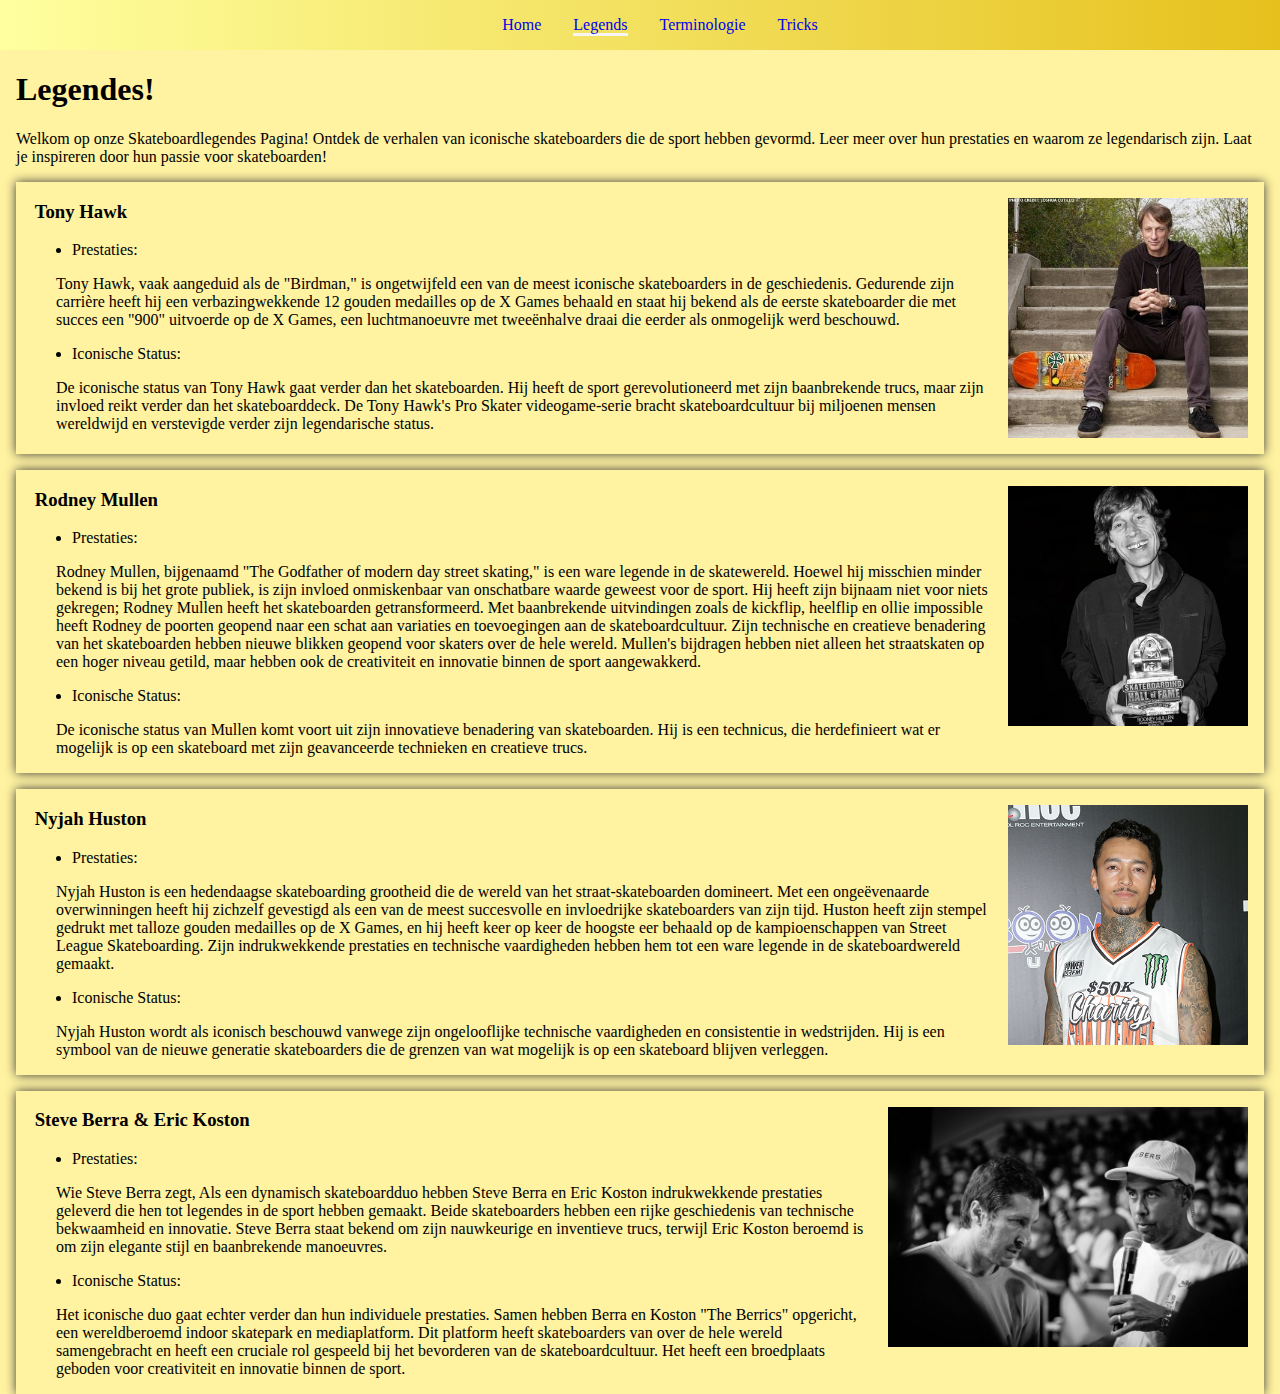
==== legends.html @ abcb936e "Commit" ====
<!DOCTYPE html>
<html lang="en">

<head>
    <link rel="stylesheet" type="text/css" href="styles.css" />
    <title>Homepagina skateboard blog</title>
</head>

<body>
    <nav class="topnavigation">
        <ul class="navigation_list">
            <li><a href="index.html">Home</a></li>
            <li><a class="active" href="legends.html">Legends</a></li>
            <li><a href="terminologie.html">Terminologie</a></li>
            <li><a href="tricks.html">Tricks</a></li>
        </ul>
    </nav>
    <section class="main_content">
        <h1>
            Legendes!
        </h1>
        <div class="container_welcome">
            <article class="welcome_text">
                Welkom op onze Skateboardlegendes Pagina! Ontdek de verhalen van iconische skateboarders die de sport
                hebben gevormd. Leer meer over hun prestaties en waarom ze legendarisch zijn. Laat je inspireren door
                hun passie voor skateboarden!
            </article>
        </div>
        <div class="container_legends">
            <article>
                <h3 class="article_head">Tony Hawk</h3>
                <ul>
                    <li>
                        Prestaties:
                    </li>
                    <p> Tony Hawk, vaak aangeduid als de "Birdman," is ongetwijfeld een van de meest iconische
                        skateboarders in de geschiedenis. Gedurende zijn carrière heeft hij een verbazingwekkende 12
                        gouden medailles op de X Games behaald en staat hij bekend als de eerste skateboarder die met
                        succes een "900" uitvoerde op de X Games, een luchtmanoeuvre met tweeënhalve draai die eerder
                        als onmogelijk werd beschouwd.
                    </p>
                    <li>
                        Iconische Status:
                    </li>
                    <p>
                        De iconische status van Tony Hawk gaat verder dan het skateboarden. Hij heeft de sport
                        gerevolutioneerd met zijn baanbrekende trucs, maar zijn invloed reikt verder dan het
                        skateboarddeck. De Tony Hawk's Pro Skater videogame-serie bracht skateboardcultuur bij miljoenen
                        mensen wereldwijd en verstevigde verder zijn legendarische status.
                    </p>
                </ul>
            </article>
            <img class="topic_image" src="images/Tony.jpg">
        </div>
        <div class="container_legends">
            <article>
                <h3 class="article_head">Rodney Mullen</h3>
                <ul>
                    <li>
                        Prestaties:
                    </li>
                    <p>
                        Rodney Mullen, bijgenaamd "The Godfather of modern day street skating," is een ware legende in
                        de skatewereld. Hoewel hij misschien minder bekend is bij het grote publiek, is zijn invloed
                        onmiskenbaar van onschatbare waarde geweest voor de sport. Hij heeft zijn bijnaam niet voor
                        niets gekregen; Rodney Mullen heeft het skateboarden getransformeerd.

                        Met baanbrekende uitvindingen zoals de kickflip, heelflip en ollie impossible heeft Rodney de
                        poorten geopend naar een schat aan variaties en toevoegingen aan de skateboardcultuur. Zijn
                        technische en creatieve benadering van het skateboarden hebben nieuwe blikken
                        geopend voor skaters over de hele wereld. Mullen's bijdragen hebben niet alleen het straatskaten
                        op een hoger niveau getild, maar hebben ook de creativiteit en innovatie binnen de sport
                        aangewakkerd. </p>
                    <li>
                        Iconische Status:
                    </li>
                    <p>
                        De iconische status van Mullen komt voort uit zijn innovatieve benadering van skateboarden. Hij
                        is een technicus, die herdefinieert wat er mogelijk is op een skateboard met zijn geavanceerde
                        technieken en creatieve trucs.
                    </p>
                </ul>
            </article>
            <img class="topic_image" src="images/TEAM_Mullen_400x.jpg">
        </div>
        <div class="container_legends">
            <article>
                <h3 class="article_head">Nyjah Huston</h3>
                <ul>
                    <li>
                        Prestaties:
                    </li>
                    <p> Nyjah Huston is een hedendaagse skateboarding grootheid die de wereld van het
                        straat-skateboarden domineert. Met een ongeëvenaarde overwinningen heeft hij zichzelf
                        gevestigd als een van de meest succesvolle en invloedrijke skateboarders van zijn tijd.

                        Huston heeft zijn stempel gedrukt met talloze gouden medailles op de X Games, en hij heeft keer
                        op keer de hoogste eer behaald op de kampioenschappen van Street League Skateboarding. Zijn
                        indrukwekkende prestaties en technische vaardigheden hebben hem tot een ware legende in de
                        skateboardwereld gemaakt.
                    </p>
                    <li>
                        Iconische Status:
                    </li>
                    <p>
                        Nyjah Huston wordt als iconisch beschouwd vanwege zijn ongelooflijke technische vaardigheden en
                        consistentie in wedstrijden. Hij is een symbool van de nieuwe generatie skateboarders die de
                        grenzen van wat mogelijk is op een skateboard blijven verleggen.
                    </p>
                </ul>
            </article>
            <img class="topic_image" src="images/Nyjah-Huston.png">
        </div>
        <div class="container_legends">
            <article>
                <h3 class="article_head">Steve Berra & Eric Koston</h3>
                <ul>
                    <li>
                        Prestaties:
                    </li>
                    <p> Wie Steve Berra zegt, Als een dynamisch skateboardduo hebben Steve Berra en Eric Koston
                        indrukwekkende prestaties geleverd die hen tot legendes in de sport hebben gemaakt. Beide
                        skateboarders hebben een rijke geschiedenis van technische bekwaamheid en innovatie. Steve Berra
                        staat bekend om zijn nauwkeurige en inventieve trucs, terwijl Eric Koston beroemd is om zijn
                        elegante stijl en baanbrekende manoeuvres.
                    </p>
                    <li>
                        Iconische Status:
                    </li>
                    <p>
                        Het iconische duo gaat echter verder dan hun individuele prestaties. Samen hebben Berra en
                        Koston "The Berrics" opgericht, een wereldberoemd indoor skatepark en mediaplatform. Dit
                        platform heeft skateboarders van over de hele wereld samengebracht en heeft een cruciale rol
                        gespeeld bij het bevorderen van de skateboardcultuur. Het heeft een broedplaats geboden voor
                        creativiteit en innovatie binnen de sport. </p>
                </ul>
            </article>
            <img class="topic_image" src="images/Berrics.jpg">
        </div>

        </div>
    </section>
</body>

</html>
---- styles.css ----
html {
    background-color: rgb(255, 242, 161);
    font-family: 'Times New Roman', Times, serif;
}

body {
    margin: 0;
}

.navigation_list {
    list-style-type: none;
    display: flex;
    justify-content: center;
    margin: 0;
}

a {
    text-decoration: none;
}

.active {
    border-bottom: 3px solid whitesmoke;
}

a:visited {
    color: black;
}

li {
    margin: 1em;
}

.topnavigation a:hover {
    transform: scale(2);
}

.topnavigation {
    background-color: rgb(185, 185, 185); /* voor browsers die gradient niet ondersteunen */
    background-image: linear-gradient(to right, rgb(255, 255, 160), rgb(230, 193, 29));
}

.container {
    display: grid;
    align-items: center;
    grid-template-columns: auto auto auto;
    column-gap: 5px;
    justify-items: center;
    margin-top: 2%;
}

.container_welcome {
    display: flex;
}

.container_legends {
    display: flex;
    margin-top: 1em;
    box-shadow: 0 0 10px rgb(57, 57, 57);
    justify-content: space-between;
}

.topic_image {
    padding: 1em;
    max-width: auto;
    max-height: 2em;
    object-fit: cover;
    min-height: 15em;
}

.welcome_text {
    max-width: 100%;
    float: left;
}

.main_content {
    margin-left: 1em;
    margin-right: 1em;
}

.topics {
    text-align: center;
    padding: 1em;
    min-height: 30em;
    margin: 0.5em;
    box-shadow: 0 0 10px rgb(57, 57, 57);
}

.article_head {
    padding-left: 1em;
}

.article_text {
    max-width: 80%;
    margin-left: 1em;
}

.tricks_topic_image {
    padding: 1em;
    max-width: 300px;
    max-height: 300px;
    object-fit: cover;
    min-height: 15em;
}
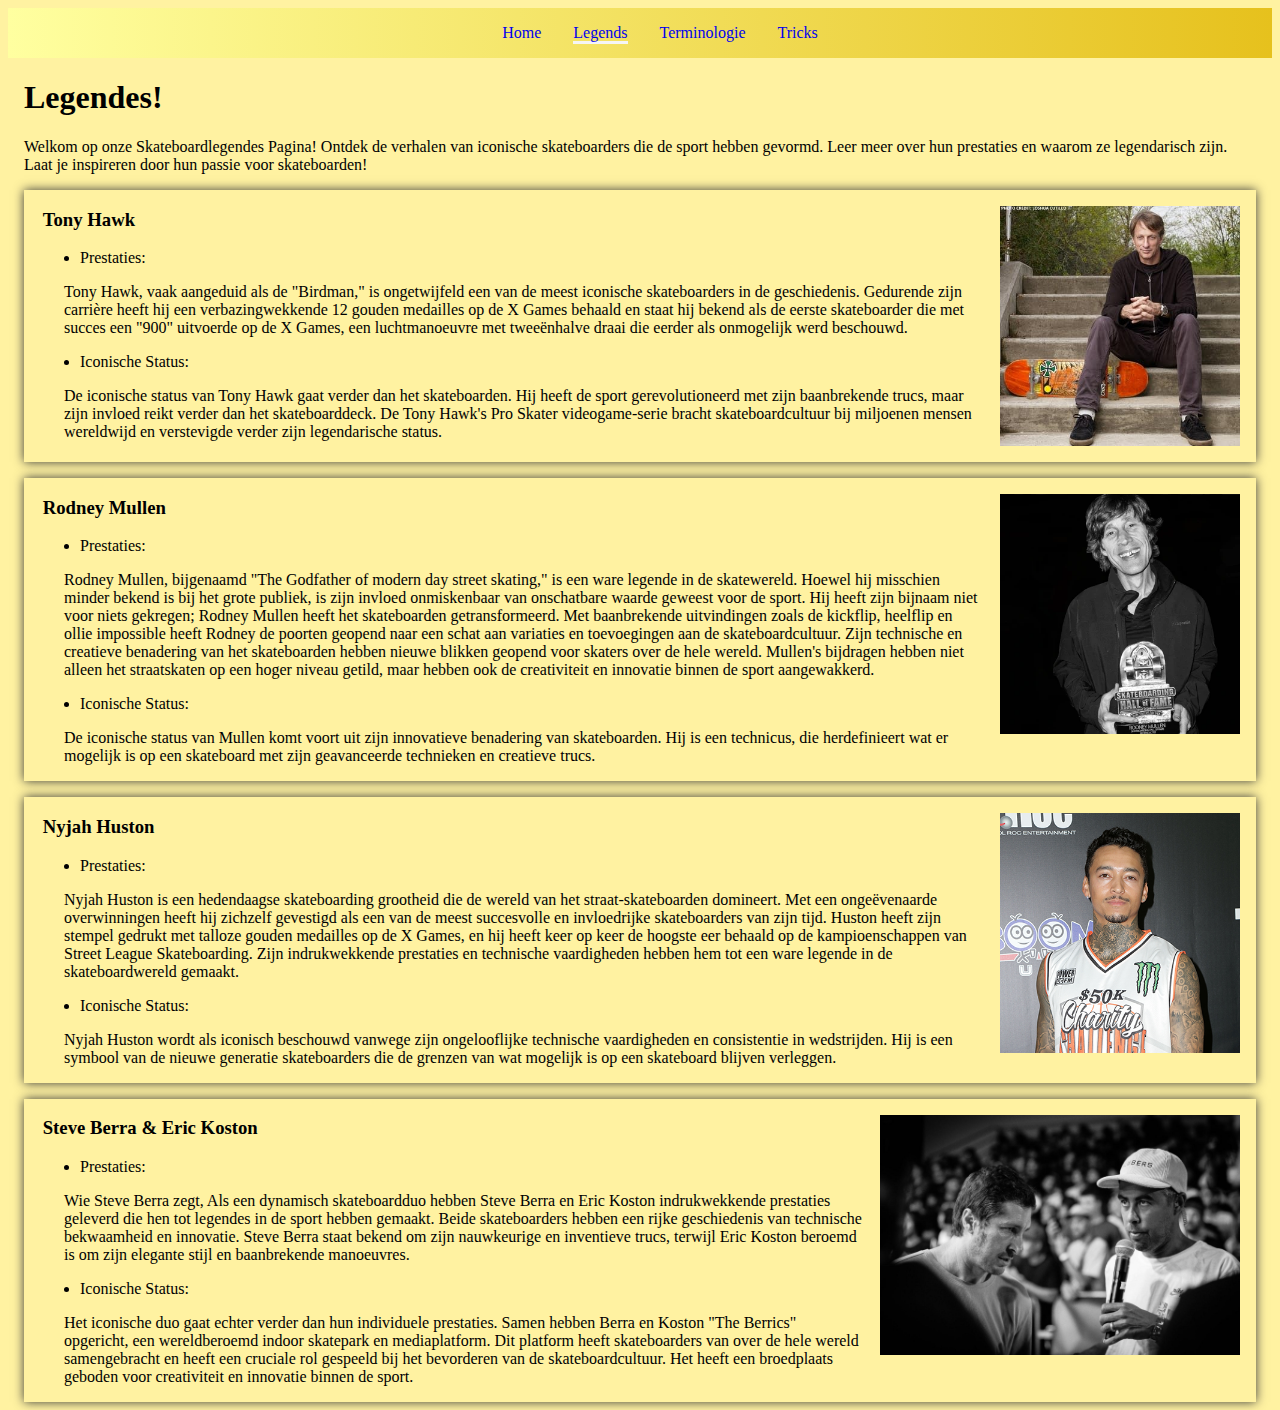
==== commit 6d5b4705: "more sematic and commenting" ====
--- a/legends.html
+++ b/legends.html
@@ -7,6 +7,7 @@
 </head>
 
 <body>
+    <!-- Navigatie balk met bijbehorende actieve pagina-->
     <nav class="topnavigation">
         <ul class="navigation_list">
             <li><a href="index.html">Home</a></li>
@@ -16,9 +17,11 @@
         </ul>
     </nav>
     <section class="main_content">
-        <h1>
-            Legendes!
-        </h1>
+        <header>
+            <h1>
+                Legendes!
+            </h1>
+        </header>
         <div class="container_welcome">
             <article class="welcome_text">
                 Welkom op onze Skateboardlegendes Pagina! Ontdek de verhalen van iconische skateboarders die de sport
@@ -28,7 +31,7 @@
         </div>
         <div class="container_legends">
             <article>
-                <h3 class="article_head">Tony Hawk</h3>
+                <h3 class="article_text">Tony Hawk</h3>
                 <ul>
                     <li>
                         Prestaties:
@@ -50,11 +53,11 @@
                     </p>
                 </ul>
             </article>
-            <img class="topic_image" src="images/Tony.jpg">
+            <img class="topic_image" alt="Tony_Hawk" src="images/Tony.jpg">
         </div>
         <div class="container_legends">
             <article>
-                <h3 class="article_head">Rodney Mullen</h3>
+                <h3 class="article_text">Rodney Mullen</h3>
                 <ul>
                     <li>
                         Prestaties:
@@ -81,11 +84,11 @@
                     </p>
                 </ul>
             </article>
-            <img class="topic_image" src="images/TEAM_Mullen_400x.jpg">
+            <img class="topic_image" alt="Rodney_Mullen" src="images/TEAM_Mullen_400x.jpg">
         </div>
         <div class="container_legends">
             <article>
-                <h3 class="article_head">Nyjah Huston</h3>
+                <h3 class="article_text">Nyjah Huston</h3>
                 <ul>
                     <li>
                         Prestaties:
@@ -109,11 +112,11 @@
                     </p>
                 </ul>
             </article>
-            <img class="topic_image" src="images/Nyjah-Huston.png">
+            <img class="topic_image" alt="Nyjah_Huston" src="images/Nyjah-Huston.png">
         </div>
         <div class="container_legends">
             <article>
-                <h3 class="article_head">Steve Berra & Eric Koston</h3>
+                <h3 class="article_text">Steve Berra & Eric Koston</h3>
                 <ul>
                     <li>
                         Prestaties:
@@ -135,7 +138,7 @@
                         creativiteit en innovatie binnen de sport. </p>
                 </ul>
             </article>
-            <img class="topic_image" src="images/Berrics.jpg">
+            <img class="topic_image" alt="Steve_Berra_and_eric_Koston" src="images/Berrics.jpg">
         </div>
 
         </div>
--- a/styles.css
+++ b/styles.css
@@ -1,10 +1,6 @@
 html {
     background-color: rgb(255, 242, 161);
     font-family: 'Times New Roman', Times, serif;
-}
-
-body {
-    margin: 0;
 }
 
 .navigation_list {
@@ -59,6 +55,14 @@
     justify-content: space-between;
 }
 
+.container_terms {
+    display: flex;
+    flex-direction: row-reverse;
+    margin-top: 1em;
+    box-shadow: 0 0 10px rgb(57, 57, 57);
+    justify-content: space-between;   
+}
+
 .topic_image {
     padding: 1em;
     max-width: auto;
@@ -85,10 +89,6 @@
     box-shadow: 0 0 10px rgb(57, 57, 57);
 }
 
-.article_head {
-    padding-left: 1em;
-}
-
 .article_text {
     max-width: 80%;
     margin-left: 1em;
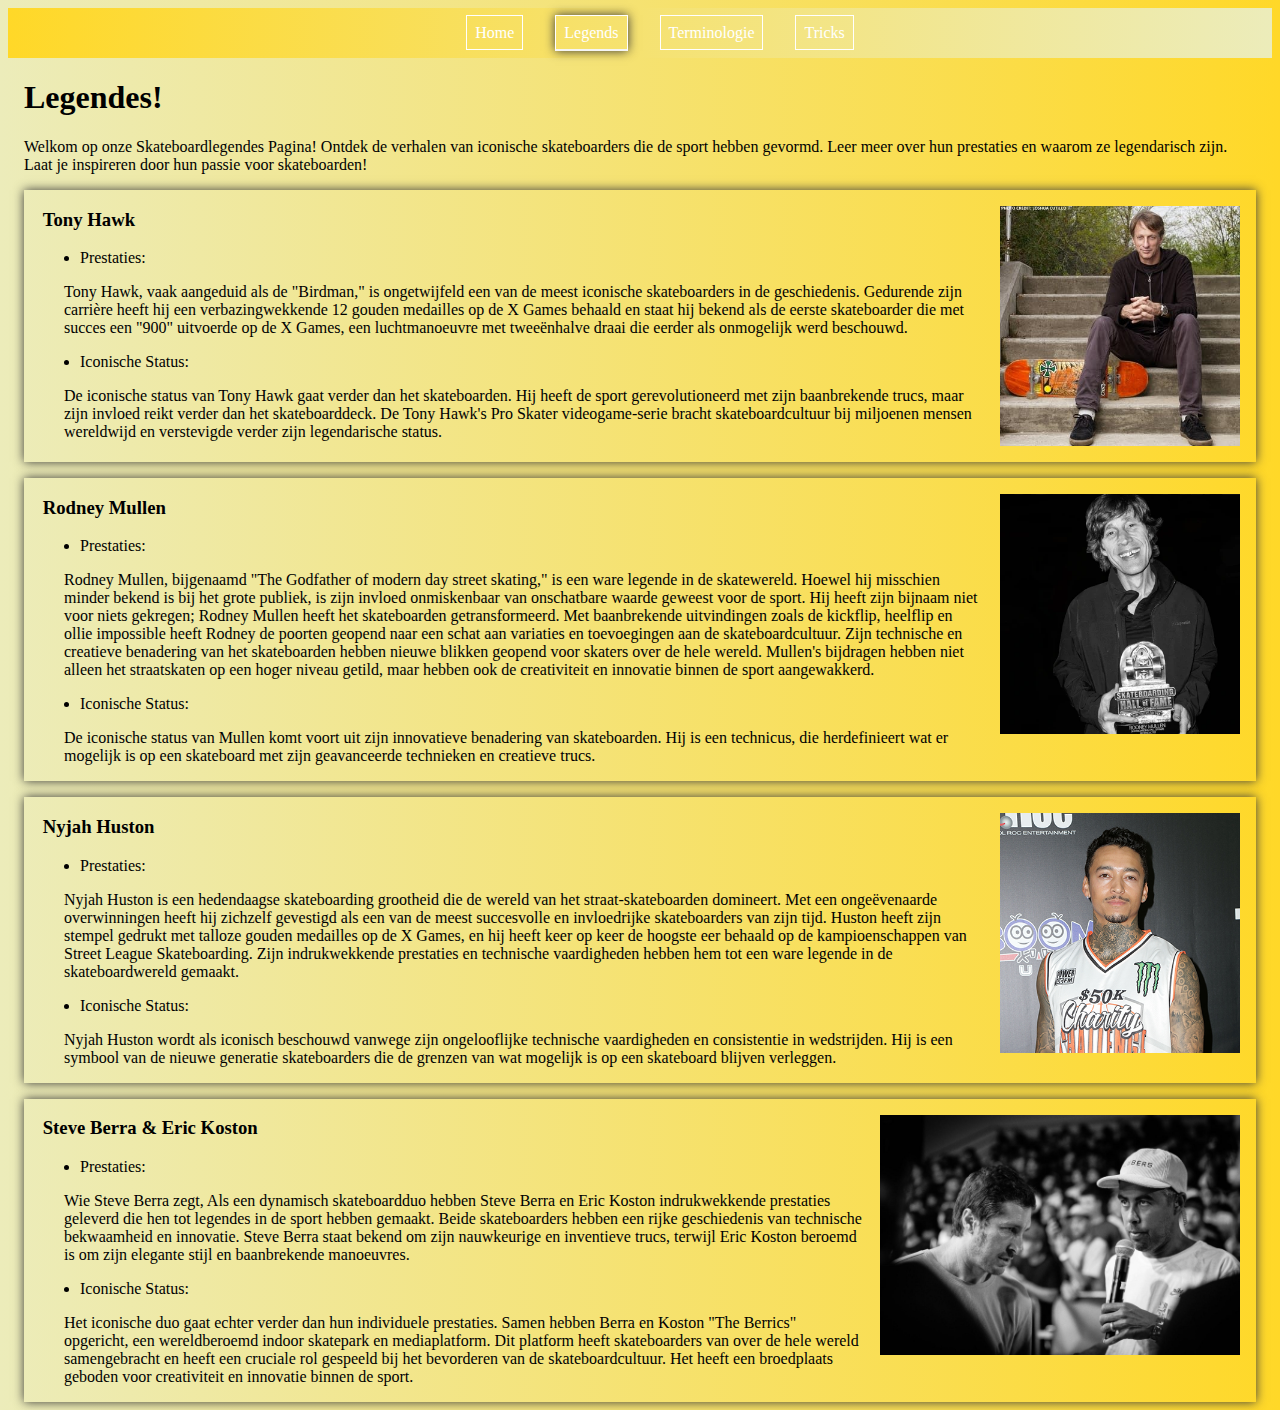
==== commit 45b519e4: "last commit" ====
--- a/legends.html
+++ b/legends.html
@@ -1,148 +1,158 @@
 <!DOCTYPE html>
 <html lang="en">
-
-<head>
+  <head>
     <link rel="stylesheet" type="text/css" href="styles.css" />
     <title>Homepagina skateboard blog</title>
-</head>
+  </head>
 
-<body>
+  <body>
     <!-- Navigatie balk met bijbehorende actieve pagina-->
     <nav class="topnavigation">
-        <ul class="navigation_list">
-            <li><a href="index.html">Home</a></li>
-            <li><a class="active" href="legends.html">Legends</a></li>
-            <li><a href="terminologie.html">Terminologie</a></li>
-            <li><a href="tricks.html">Tricks</a></li>
-        </ul>
+      <ul class="navigation_list">
+        <li><a href="index.html">Home</a></li>
+        <li><a class="active" href="legends.html">Legends</a></li>
+        <li><a href="terminologie.html">Terminologie</a></li>
+        <li><a href="tricks.html">Tricks</a></li>
+      </ul>
     </nav>
     <section class="main_content">
-        <header>
-            <h1>
-                Legendes!
-            </h1>
-        </header>
-        <div class="container_welcome">
-            <article class="welcome_text">
-                Welkom op onze Skateboardlegendes Pagina! Ontdek de verhalen van iconische skateboarders die de sport
-                hebben gevormd. Leer meer over hun prestaties en waarom ze legendarisch zijn. Laat je inspireren door
-                hun passie voor skateboarden!
-            </article>
-        </div>
-        <div class="container_legends">
-            <article>
-                <h3 class="article_text">Tony Hawk</h3>
-                <ul>
-                    <li>
-                        Prestaties:
-                    </li>
-                    <p> Tony Hawk, vaak aangeduid als de "Birdman," is ongetwijfeld een van de meest iconische
-                        skateboarders in de geschiedenis. Gedurende zijn carrière heeft hij een verbazingwekkende 12
-                        gouden medailles op de X Games behaald en staat hij bekend als de eerste skateboarder die met
-                        succes een "900" uitvoerde op de X Games, een luchtmanoeuvre met tweeënhalve draai die eerder
-                        als onmogelijk werd beschouwd.
-                    </p>
-                    <li>
-                        Iconische Status:
-                    </li>
-                    <p>
-                        De iconische status van Tony Hawk gaat verder dan het skateboarden. Hij heeft de sport
-                        gerevolutioneerd met zijn baanbrekende trucs, maar zijn invloed reikt verder dan het
-                        skateboarddeck. De Tony Hawk's Pro Skater videogame-serie bracht skateboardcultuur bij miljoenen
-                        mensen wereldwijd en verstevigde verder zijn legendarische status.
-                    </p>
-                </ul>
-            </article>
-            <img class="topic_image" alt="Tony_Hawk" src="images/Tony.jpg">
-        </div>
-        <div class="container_legends">
-            <article>
-                <h3 class="article_text">Rodney Mullen</h3>
-                <ul>
-                    <li>
-                        Prestaties:
-                    </li>
-                    <p>
-                        Rodney Mullen, bijgenaamd "The Godfather of modern day street skating," is een ware legende in
-                        de skatewereld. Hoewel hij misschien minder bekend is bij het grote publiek, is zijn invloed
-                        onmiskenbaar van onschatbare waarde geweest voor de sport. Hij heeft zijn bijnaam niet voor
-                        niets gekregen; Rodney Mullen heeft het skateboarden getransformeerd.
-
-                        Met baanbrekende uitvindingen zoals de kickflip, heelflip en ollie impossible heeft Rodney de
-                        poorten geopend naar een schat aan variaties en toevoegingen aan de skateboardcultuur. Zijn
-                        technische en creatieve benadering van het skateboarden hebben nieuwe blikken
-                        geopend voor skaters over de hele wereld. Mullen's bijdragen hebben niet alleen het straatskaten
-                        op een hoger niveau getild, maar hebben ook de creativiteit en innovatie binnen de sport
-                        aangewakkerd. </p>
-                    <li>
-                        Iconische Status:
-                    </li>
-                    <p>
-                        De iconische status van Mullen komt voort uit zijn innovatieve benadering van skateboarden. Hij
-                        is een technicus, die herdefinieert wat er mogelijk is op een skateboard met zijn geavanceerde
-                        technieken en creatieve trucs.
-                    </p>
-                </ul>
-            </article>
-            <img class="topic_image" alt="Rodney_Mullen" src="images/TEAM_Mullen_400x.jpg">
-        </div>
-        <div class="container_legends">
-            <article>
-                <h3 class="article_text">Nyjah Huston</h3>
-                <ul>
-                    <li>
-                        Prestaties:
-                    </li>
-                    <p> Nyjah Huston is een hedendaagse skateboarding grootheid die de wereld van het
-                        straat-skateboarden domineert. Met een ongeëvenaarde overwinningen heeft hij zichzelf
-                        gevestigd als een van de meest succesvolle en invloedrijke skateboarders van zijn tijd.
-
-                        Huston heeft zijn stempel gedrukt met talloze gouden medailles op de X Games, en hij heeft keer
-                        op keer de hoogste eer behaald op de kampioenschappen van Street League Skateboarding. Zijn
-                        indrukwekkende prestaties en technische vaardigheden hebben hem tot een ware legende in de
-                        skateboardwereld gemaakt.
-                    </p>
-                    <li>
-                        Iconische Status:
-                    </li>
-                    <p>
-                        Nyjah Huston wordt als iconisch beschouwd vanwege zijn ongelooflijke technische vaardigheden en
-                        consistentie in wedstrijden. Hij is een symbool van de nieuwe generatie skateboarders die de
-                        grenzen van wat mogelijk is op een skateboard blijven verleggen.
-                    </p>
-                </ul>
-            </article>
-            <img class="topic_image" alt="Nyjah_Huston" src="images/Nyjah-Huston.png">
-        </div>
-        <div class="container_legends">
-            <article>
-                <h3 class="article_text">Steve Berra & Eric Koston</h3>
-                <ul>
-                    <li>
-                        Prestaties:
-                    </li>
-                    <p> Wie Steve Berra zegt, Als een dynamisch skateboardduo hebben Steve Berra en Eric Koston
-                        indrukwekkende prestaties geleverd die hen tot legendes in de sport hebben gemaakt. Beide
-                        skateboarders hebben een rijke geschiedenis van technische bekwaamheid en innovatie. Steve Berra
-                        staat bekend om zijn nauwkeurige en inventieve trucs, terwijl Eric Koston beroemd is om zijn
-                        elegante stijl en baanbrekende manoeuvres.
-                    </p>
-                    <li>
-                        Iconische Status:
-                    </li>
-                    <p>
-                        Het iconische duo gaat echter verder dan hun individuele prestaties. Samen hebben Berra en
-                        Koston "The Berrics" opgericht, een wereldberoemd indoor skatepark en mediaplatform. Dit
-                        platform heeft skateboarders van over de hele wereld samengebracht en heeft een cruciale rol
-                        gespeeld bij het bevorderen van de skateboardcultuur. Het heeft een broedplaats geboden voor
-                        creativiteit en innovatie binnen de sport. </p>
-                </ul>
-            </article>
-            <img class="topic_image" alt="Steve_Berra_and_eric_Koston" src="images/Berrics.jpg">
-        </div>
-
-        </div>
+      <header>
+        <h1>Legendes!</h1>
+      </header>
+      <div class="container_welcome">
+        <article class="welcome_text">
+          Welkom op onze Skateboardlegendes Pagina! Ontdek de verhalen van
+          iconische skateboarders die de sport hebben gevormd. Leer meer over
+          hun prestaties en waarom ze legendarisch zijn. Laat je inspireren door
+          hun passie voor skateboarden!
+        </article>
+      </div>
+      <div class="container_legends">
+        <article>
+          <h3 class="article_text">Tony Hawk</h3>
+          <ul>
+            <li>Prestaties:</li>
+            <p>
+              Tony Hawk, vaak aangeduid als de "Birdman," is ongetwijfeld een
+              van de meest iconische skateboarders in de geschiedenis. Gedurende
+              zijn carrière heeft hij een verbazingwekkende 12 gouden medailles
+              op de X Games behaald en staat hij bekend als de eerste
+              skateboarder die met succes een "900" uitvoerde op de X Games, een
+              luchtmanoeuvre met tweeënhalve draai die eerder als onmogelijk
+              werd beschouwd.
+            </p>
+            <li>Iconische Status:</li>
+            <p>
+              De iconische status van Tony Hawk gaat verder dan het
+              skateboarden. Hij heeft de sport gerevolutioneerd met zijn
+              baanbrekende trucs, maar zijn invloed reikt verder dan het
+              skateboarddeck. De Tony Hawk's Pro Skater videogame-serie bracht
+              skateboardcultuur bij miljoenen mensen wereldwijd en verstevigde
+              verder zijn legendarische status.
+            </p>
+          </ul>
+        </article>
+        <img class="topic_image" alt="Tony_Hawk" src="images/Tony.jpg" />
+      </div>
+      <div class="container_legends">
+        <article>
+          <h3 class="article_text">Rodney Mullen</h3>
+          <ul>
+            <li>Prestaties:</li>
+            <p>
+              Rodney Mullen, bijgenaamd "The Godfather of modern day street
+              skating," is een ware legende in de skatewereld. Hoewel hij
+              misschien minder bekend is bij het grote publiek, is zijn invloed
+              onmiskenbaar van onschatbare waarde geweest voor de sport. Hij
+              heeft zijn bijnaam niet voor niets gekregen; Rodney Mullen heeft
+              het skateboarden getransformeerd. Met baanbrekende uitvindingen
+              zoals de kickflip, heelflip en ollie impossible heeft Rodney de
+              poorten geopend naar een schat aan variaties en toevoegingen aan
+              de skateboardcultuur. Zijn technische en creatieve benadering van
+              het skateboarden hebben nieuwe blikken geopend voor skaters over
+              de hele wereld. Mullen's bijdragen hebben niet alleen het
+              straatskaten op een hoger niveau getild, maar hebben ook de
+              creativiteit en innovatie binnen de sport aangewakkerd.
+            </p>
+            <li>Iconische Status:</li>
+            <p>
+              De iconische status van Mullen komt voort uit zijn innovatieve
+              benadering van skateboarden. Hij is een technicus, die
+              herdefinieert wat er mogelijk is op een skateboard met zijn
+              geavanceerde technieken en creatieve trucs.
+            </p>
+          </ul>
+        </article>
+        <img
+          class="topic_image"
+          alt="Rodney_Mullen"
+          src="images/TEAM_Mullen_400x.jpg"
+        />
+      </div>
+      <div class="container_legends">
+        <article>
+          <h3 class="article_text">Nyjah Huston</h3>
+          <ul>
+            <li>Prestaties:</li>
+            <p>
+              Nyjah Huston is een hedendaagse skateboarding grootheid die de
+              wereld van het straat-skateboarden domineert. Met een
+              ongeëvenaarde overwinningen heeft hij zichzelf gevestigd als een
+              van de meest succesvolle en invloedrijke skateboarders van zijn
+              tijd. Huston heeft zijn stempel gedrukt met talloze gouden
+              medailles op de X Games, en hij heeft keer op keer de hoogste eer
+              behaald op de kampioenschappen van Street League Skateboarding.
+              Zijn indrukwekkende prestaties en technische vaardigheden hebben
+              hem tot een ware legende in de skateboardwereld gemaakt.
+            </p>
+            <li>Iconische Status:</li>
+            <p>
+              Nyjah Huston wordt als iconisch beschouwd vanwege zijn
+              ongelooflijke technische vaardigheden en consistentie in
+              wedstrijden. Hij is een symbool van de nieuwe generatie
+              skateboarders die de grenzen van wat mogelijk is op een skateboard
+              blijven verleggen.
+            </p>
+          </ul>
+        </article>
+        <img
+          class="topic_image"
+          alt="Nyjah_Huston"
+          src="images/Nyjah-Huston.png"
+        />
+      </div>
+      <div class="container_legends">
+        <article>
+          <h3 class="article_text">Steve Berra & Eric Koston</h3>
+          <ul>
+            <li>Prestaties:</li>
+            <p>
+              Wie Steve Berra zegt, Als een dynamisch skateboardduo hebben Steve
+              Berra en Eric Koston indrukwekkende prestaties geleverd die hen
+              tot legendes in de sport hebben gemaakt. Beide skateboarders
+              hebben een rijke geschiedenis van technische bekwaamheid en
+              innovatie. Steve Berra staat bekend om zijn nauwkeurige en
+              inventieve trucs, terwijl Eric Koston beroemd is om zijn elegante
+              stijl en baanbrekende manoeuvres.
+            </p>
+            <li>Iconische Status:</li>
+            <p>
+              Het iconische duo gaat echter verder dan hun individuele
+              prestaties. Samen hebben Berra en Koston "The Berrics" opgericht,
+              een wereldberoemd indoor skatepark en mediaplatform. Dit platform
+              heeft skateboarders van over de hele wereld samengebracht en heeft
+              een cruciale rol gespeeld bij het bevorderen van de
+              skateboardcultuur. Het heeft een broedplaats geboden voor
+              creativiteit en innovatie binnen de sport.
+            </p>
+          </ul>
+        </article>
+        <img
+          class="topic_image"
+          alt="Steve_Berra_and_eric_Koston"
+          src="images/Berrics.jpg"
+        />
+      </div>
     </section>
-</body>
-
-</html>+  </body>
+</html>
--- a/styles.css
+++ b/styles.css
@@ -1,103 +1,121 @@
 html {
-    background-color: rgb(255, 242, 161);
-    font-family: 'Times New Roman', Times, serif;
+  background-image: linear-gradient(
+    to right,
+    rgb(236, 236, 186),
+    rgb(255, 216, 40)
+  );
+  font-family: "Times New Roman", Times, serif;
 }
 
 .navigation_list {
-    list-style-type: none;
-    display: flex;
-    justify-content: center;
-    margin: 0;
+  list-style-type: none;
+  display: flex;
+  justify-content: center;
+  margin: 0;
 }
 
 a {
-    text-decoration: none;
+  color: #fff;
+  border: 1px solid;
+  padding: 0.5rem;
+  text-align: center;
+  text-decoration: none;
+  transition: all 0.2s ease-out;
 }
 
-.active {
-    border-bottom: 3px solid whitesmoke;
+a.active {
+  border-bottom: 2px solid whitesmoke;
+  box-shadow: 0 0 10px rgb(57, 57, 57);
 }
 
 a:visited {
-    color: black;
+  color: black;
+}
+
+a:hover,
+a:focus {
+  background-color: whitesmoke;
+  color: black;
+  box-shadow: 0 0 10px rgb(57, 57, 57);
 }
 
 li {
-    margin: 1em;
-}
-
-.topnavigation a:hover {
-    transform: scale(2);
+  margin: 1em;
 }
 
 .topnavigation {
-    background-color: rgb(185, 185, 185); /* voor browsers die gradient niet ondersteunen */
-    background-image: linear-gradient(to right, rgb(255, 255, 160), rgb(230, 193, 29));
+  background-color: rgb(236, 236, 186);
+  /* voor browsers die gradient niet ondersteunen */
+  background-image: linear-gradient(
+    to left,
+    rgb(236, 236, 186),
+    rgb(255, 216, 40)
+  );
 }
 
 .container {
-    display: grid;
-    align-items: center;
-    grid-template-columns: auto auto auto;
-    column-gap: 5px;
-    justify-items: center;
-    margin-top: 2%;
+  display: grid;
+  align-items: center;
+  grid-template-columns: auto auto auto;
+  column-gap: 5px;
+  justify-items: center;
+  margin-top: 2%;
 }
 
 .container_welcome {
-    display: flex;
+  display: flex;
 }
 
 .container_legends {
-    display: flex;
-    margin-top: 1em;
-    box-shadow: 0 0 10px rgb(57, 57, 57);
-    justify-content: space-between;
+  display: flex;
+  margin-top: 1em;
+  box-shadow: 0 0 10px rgb(57, 57, 57);
+  justify-content: space-between;
 }
 
 .container_terms {
-    display: flex;
-    flex-direction: row-reverse;
-    margin-top: 1em;
-    box-shadow: 0 0 10px rgb(57, 57, 57);
-    justify-content: space-between;   
+  display: flex;
+  flex-direction: row-reverse;
+  margin-top: 1em;
+  box-shadow: 0 0 10px rgb(57, 57, 57);
+  justify-content: space-between;
 }
 
 .topic_image {
-    padding: 1em;
-    max-width: auto;
-    max-height: 2em;
-    object-fit: cover;
-    min-height: 15em;
+  padding: 1em;
+  max-width: auto;
+  max-height: 2em;
+  object-fit: cover;
+  min-height: 15em;
 }
 
 .welcome_text {
-    max-width: 100%;
-    float: left;
+  max-width: 100%;
+  float: left;
 }
 
 .main_content {
-    margin-left: 1em;
-    margin-right: 1em;
+  margin-left: 1em;
+  margin-right: 1em;
 }
 
 .topics {
-    text-align: center;
-    padding: 1em;
-    min-height: 30em;
-    margin: 0.5em;
-    box-shadow: 0 0 10px rgb(57, 57, 57);
+  text-align: center;
+  padding: 1em;
+  min-height: 30em;
+  margin: 0.5em;
+  box-shadow: 0 0 10px rgb(57, 57, 57);
 }
 
 .article_text {
-    max-width: 80%;
-    margin-left: 1em;
+  max-width: 80%;
+  margin-left: 1em;
 }
 
 .tricks_topic_image {
-    padding: 1em;
-    max-width: 300px;
-    max-height: 300px;
-    object-fit: cover;
-    min-height: 15em;
-}+  padding: 1em;
+  max-width: 300px;
+  max-height: 300px;
+  object-fit: cover;
+  min-height: 15em;
+}
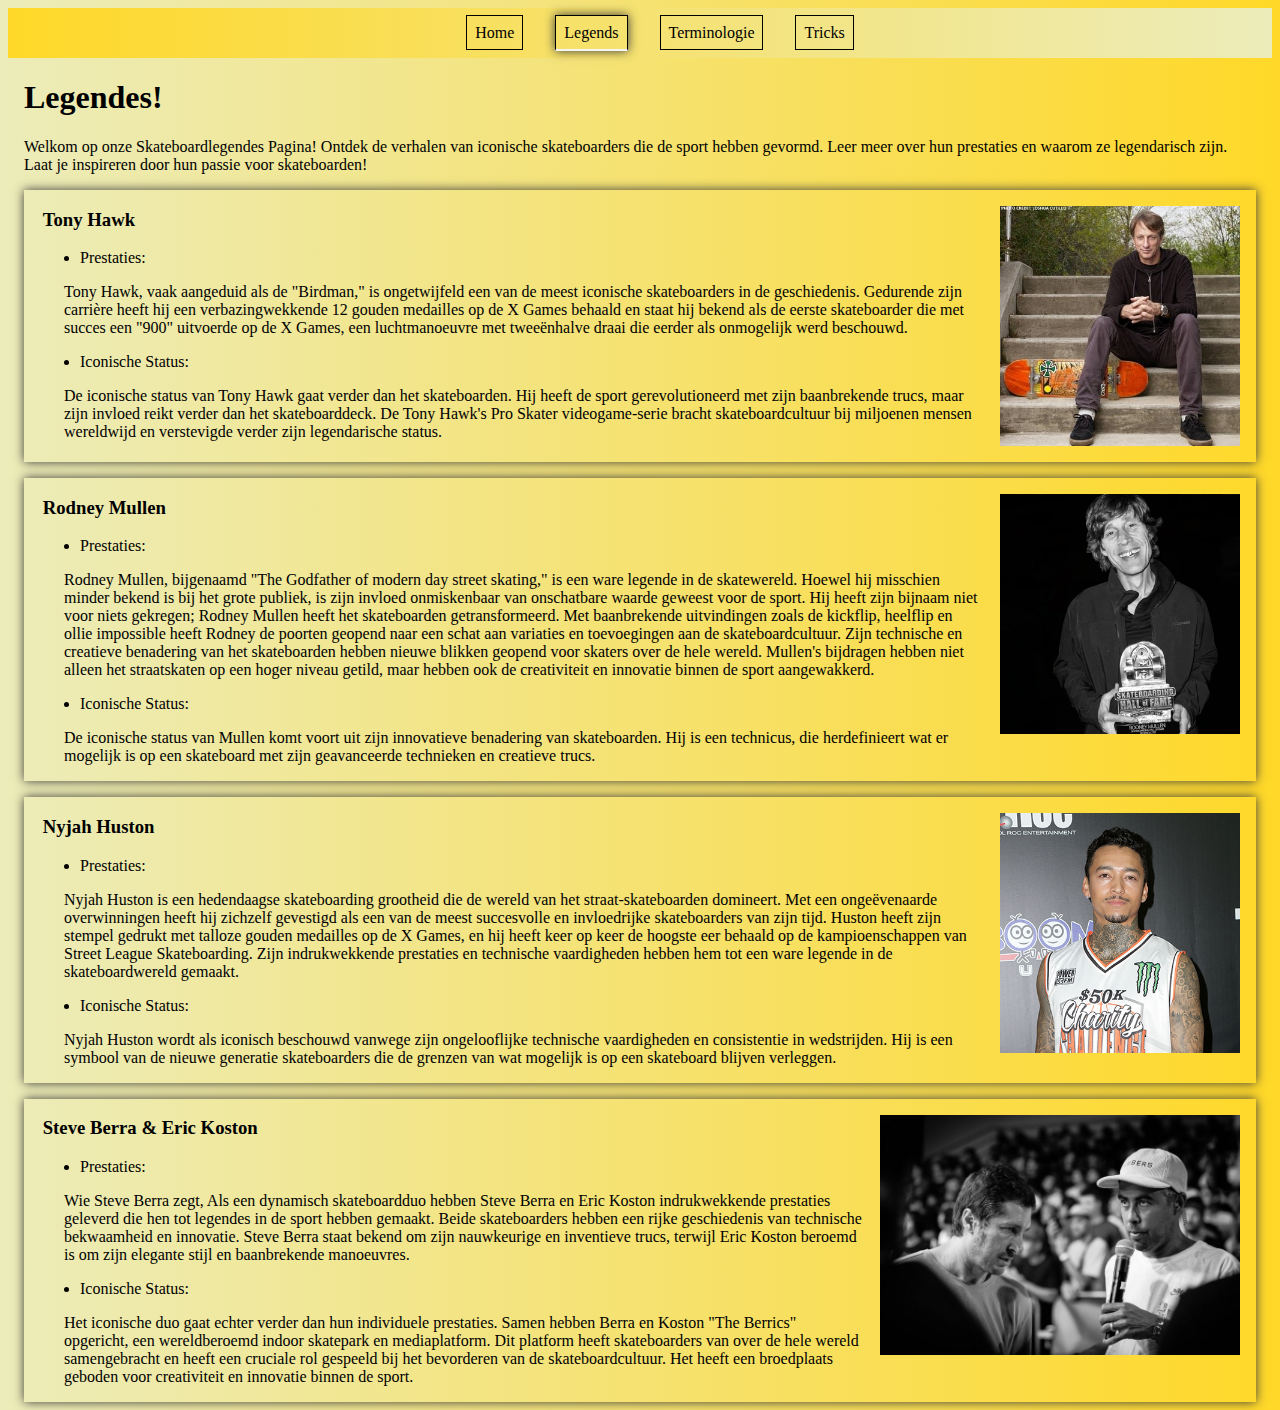
==== commit e7304025: "updates" ====
--- a/legends.html
+++ b/legends.html
@@ -2,7 +2,7 @@
 <html lang="en">
   <head>
     <link rel="stylesheet" type="text/css" href="styles.css" />
-    <title>Homepagina skateboard blog</title>
+    <title>Legends skateboard blog</title>
   </head>
 
   <body>
--- a/styles.css
+++ b/styles.css
@@ -15,7 +15,7 @@
 }
 
 a {
-  color: #fff;
+  color: black;
   border: 1px solid;
   padding: 0.5rem;
   text-align: center;
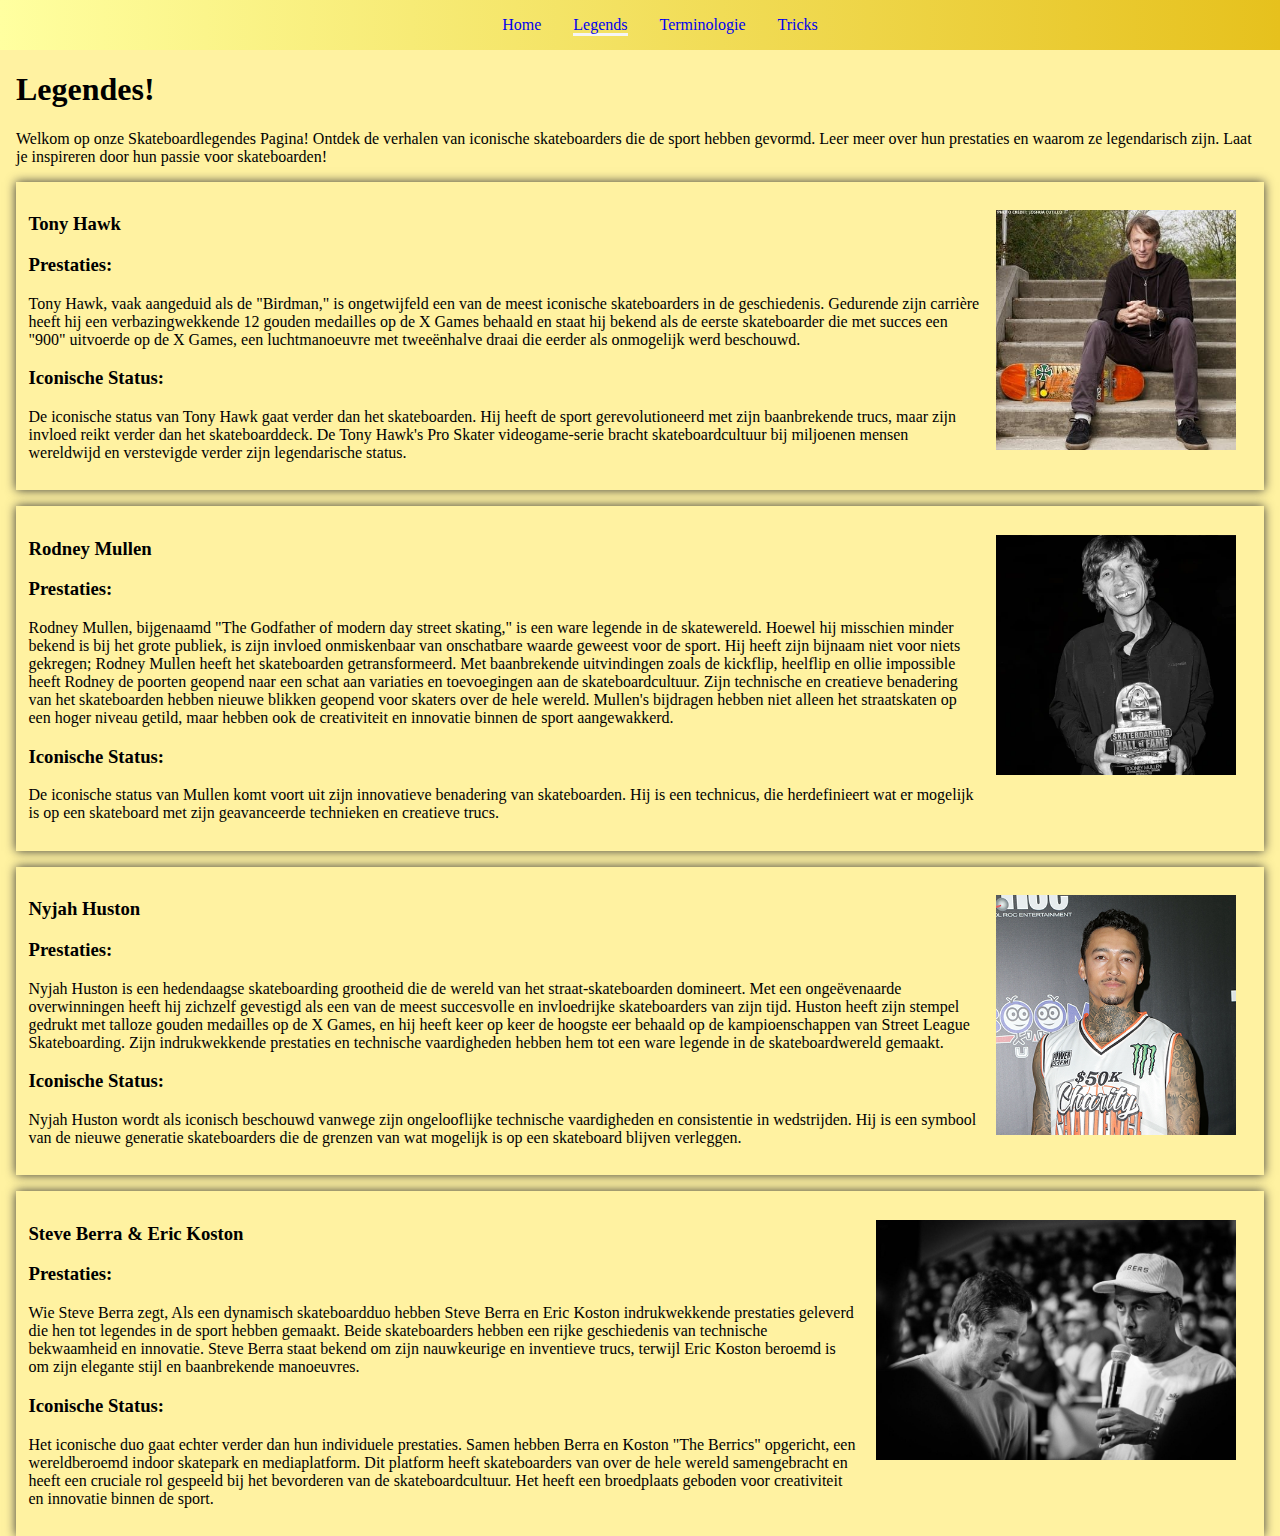
==== commit 1ae789e1: "Validator check" ====
--- a/legends.html
+++ b/legends.html
@@ -1,12 +1,11 @@
 <!DOCTYPE html>
-<html lang="en">
+<html lang="nl">
   <head>
-    <link rel="stylesheet" type="text/css" href="styles.css" />
-    <title>Legends skateboard blog</title>
+    <link rel="stylesheet" type="text/css" href="styles.css">
+    <title>Homepagina skateboard blog</title>
   </head>
 
   <body>
-    <!-- Navigatie balk met bijbehorende actieve pagina-->
     <nav class="topnavigation">
       <ul class="navigation_list">
         <li><a href="index.html">Home</a></li>
@@ -15,12 +14,10 @@
         <li><a href="tricks.html">Tricks</a></li>
       </ul>
     </nav>
-    <section class="main_content">
-      <header>
-        <h1>Legendes!</h1>
-      </header>
+    <main class="main_content">
       <div class="container_welcome">
         <article class="welcome_text">
+          <h1>Legendes!</h1>
           Welkom op onze Skateboardlegendes Pagina! Ontdek de verhalen van
           iconische skateboarders die de sport hebben gevormd. Leer meer over
           hun prestaties en waarom ze legendarisch zijn. Laat je inspireren door
@@ -29,130 +26,117 @@
       </div>
       <div class="container_legends">
         <article>
-          <h3 class="article_text">Tony Hawk</h3>
-          <ul>
-            <li>Prestaties:</li>
-            <p>
-              Tony Hawk, vaak aangeduid als de "Birdman," is ongetwijfeld een
-              van de meest iconische skateboarders in de geschiedenis. Gedurende
-              zijn carrière heeft hij een verbazingwekkende 12 gouden medailles
-              op de X Games behaald en staat hij bekend als de eerste
-              skateboarder die met succes een "900" uitvoerde op de X Games, een
-              luchtmanoeuvre met tweeënhalve draai die eerder als onmogelijk
-              werd beschouwd.
-            </p>
-            <li>Iconische Status:</li>
-            <p>
-              De iconische status van Tony Hawk gaat verder dan het
-              skateboarden. Hij heeft de sport gerevolutioneerd met zijn
-              baanbrekende trucs, maar zijn invloed reikt verder dan het
-              skateboarddeck. De Tony Hawk's Pro Skater videogame-serie bracht
-              skateboardcultuur bij miljoenen mensen wereldwijd en verstevigde
-              verder zijn legendarische status.
-            </p>
-          </ul>
+          <h3 class="article_head">Tony Hawk</h3>
+          <h3>Prestaties:</h3>
+          <p>
+            Tony Hawk, vaak aangeduid als de "Birdman," is ongetwijfeld een van
+            de meest iconische skateboarders in de geschiedenis. Gedurende zijn
+            carrière heeft hij een verbazingwekkende 12 gouden medailles op de X
+            Games behaald en staat hij bekend als de eerste skateboarder die met
+            succes een "900" uitvoerde op de X Games, een luchtmanoeuvre met
+            tweeënhalve draai die eerder als onmogelijk werd beschouwd.
+          </p>
+          <h3>Iconische Status:</h3>
+          <p>
+            De iconische status van Tony Hawk gaat verder dan het skateboarden.
+            Hij heeft de sport gerevolutioneerd met zijn baanbrekende trucs,
+            maar zijn invloed reikt verder dan het skateboarddeck. De Tony
+            Hawk's Pro Skater videogame-serie bracht skateboardcultuur bij
+            miljoenen mensen wereldwijd en verstevigde verder zijn legendarische
+            status.
+          </p>
         </article>
-        <img class="topic_image" alt="Tony_Hawk" src="images/Tony.jpg" />
+        <img class="topic_image" src="images/Tony.jpg" alt="Tony Hawk">
       </div>
       <div class="container_legends">
         <article>
-          <h3 class="article_text">Rodney Mullen</h3>
-          <ul>
-            <li>Prestaties:</li>
-            <p>
-              Rodney Mullen, bijgenaamd "The Godfather of modern day street
-              skating," is een ware legende in de skatewereld. Hoewel hij
-              misschien minder bekend is bij het grote publiek, is zijn invloed
-              onmiskenbaar van onschatbare waarde geweest voor de sport. Hij
-              heeft zijn bijnaam niet voor niets gekregen; Rodney Mullen heeft
-              het skateboarden getransformeerd. Met baanbrekende uitvindingen
-              zoals de kickflip, heelflip en ollie impossible heeft Rodney de
-              poorten geopend naar een schat aan variaties en toevoegingen aan
-              de skateboardcultuur. Zijn technische en creatieve benadering van
-              het skateboarden hebben nieuwe blikken geopend voor skaters over
-              de hele wereld. Mullen's bijdragen hebben niet alleen het
-              straatskaten op een hoger niveau getild, maar hebben ook de
-              creativiteit en innovatie binnen de sport aangewakkerd.
-            </p>
-            <li>Iconische Status:</li>
-            <p>
-              De iconische status van Mullen komt voort uit zijn innovatieve
-              benadering van skateboarden. Hij is een technicus, die
-              herdefinieert wat er mogelijk is op een skateboard met zijn
-              geavanceerde technieken en creatieve trucs.
-            </p>
-          </ul>
+          <h3 class="article_head">Rodney Mullen</h3>
+          <h3>Prestaties:</h3>
+          <p>
+            Rodney Mullen, bijgenaamd "The Godfather of modern day street
+            skating," is een ware legende in de skatewereld. Hoewel hij
+            misschien minder bekend is bij het grote publiek, is zijn invloed
+            onmiskenbaar van onschatbare waarde geweest voor de sport. Hij heeft
+            zijn bijnaam niet voor niets gekregen; Rodney Mullen heeft het
+            skateboarden getransformeerd. Met baanbrekende uitvindingen zoals de
+            kickflip, heelflip en ollie impossible heeft Rodney de poorten
+            geopend naar een schat aan variaties en toevoegingen aan de
+            skateboardcultuur. Zijn technische en creatieve benadering van het
+            skateboarden hebben nieuwe blikken geopend voor skaters over de hele
+            wereld. Mullen's bijdragen hebben niet alleen het straatskaten op
+            een hoger niveau getild, maar hebben ook de creativiteit en
+            innovatie binnen de sport aangewakkerd.
+          </p>
+          <h3>Iconische Status:</h3>
+          <p>
+            De iconische status van Mullen komt voort uit zijn innovatieve
+            benadering van skateboarden. Hij is een technicus, die herdefinieert
+            wat er mogelijk is op een skateboard met zijn geavanceerde
+            technieken en creatieve trucs.
+          </p>
         </article>
         <img
           class="topic_image"
-          alt="Rodney_Mullen"
           src="images/TEAM_Mullen_400x.jpg"
-        />
+          alt="Rodney Mullen">
       </div>
       <div class="container_legends">
         <article>
-          <h3 class="article_text">Nyjah Huston</h3>
-          <ul>
-            <li>Prestaties:</li>
-            <p>
-              Nyjah Huston is een hedendaagse skateboarding grootheid die de
-              wereld van het straat-skateboarden domineert. Met een
-              ongeëvenaarde overwinningen heeft hij zichzelf gevestigd als een
-              van de meest succesvolle en invloedrijke skateboarders van zijn
-              tijd. Huston heeft zijn stempel gedrukt met talloze gouden
-              medailles op de X Games, en hij heeft keer op keer de hoogste eer
-              behaald op de kampioenschappen van Street League Skateboarding.
-              Zijn indrukwekkende prestaties en technische vaardigheden hebben
-              hem tot een ware legende in de skateboardwereld gemaakt.
-            </p>
-            <li>Iconische Status:</li>
-            <p>
-              Nyjah Huston wordt als iconisch beschouwd vanwege zijn
-              ongelooflijke technische vaardigheden en consistentie in
-              wedstrijden. Hij is een symbool van de nieuwe generatie
-              skateboarders die de grenzen van wat mogelijk is op een skateboard
-              blijven verleggen.
-            </p>
-          </ul>
+          <h3 class="article_head">Nyjah Huston</h3>
+
+          <h3>Prestaties:</h3>
+
+          <p>
+            Nyjah Huston is een hedendaagse skateboarding grootheid die de
+            wereld van het straat-skateboarden domineert. Met een ongeëvenaarde
+            overwinningen heeft hij zichzelf gevestigd als een van de meest
+            succesvolle en invloedrijke skateboarders van zijn tijd. Huston
+            heeft zijn stempel gedrukt met talloze gouden medailles op de X
+            Games, en hij heeft keer op keer de hoogste eer behaald op de
+            kampioenschappen van Street League Skateboarding. Zijn
+            indrukwekkende prestaties en technische vaardigheden hebben hem tot
+            een ware legende in de skateboardwereld gemaakt.
+          </p>
+          <h3>Iconische Status:</h3>
+          <p>
+            Nyjah Huston wordt als iconisch beschouwd vanwege zijn ongelooflijke
+            technische vaardigheden en consistentie in wedstrijden. Hij is een
+            symbool van de nieuwe generatie skateboarders die de grenzen van wat
+            mogelijk is op een skateboard blijven verleggen.
+          </p>
         </article>
         <img
           class="topic_image"
-          alt="Nyjah_Huston"
           src="images/Nyjah-Huston.png"
-        />
+          alt="Nyjah Huston">
       </div>
       <div class="container_legends">
         <article>
-          <h3 class="article_text">Steve Berra & Eric Koston</h3>
-          <ul>
-            <li>Prestaties:</li>
-            <p>
-              Wie Steve Berra zegt, Als een dynamisch skateboardduo hebben Steve
-              Berra en Eric Koston indrukwekkende prestaties geleverd die hen
-              tot legendes in de sport hebben gemaakt. Beide skateboarders
-              hebben een rijke geschiedenis van technische bekwaamheid en
-              innovatie. Steve Berra staat bekend om zijn nauwkeurige en
-              inventieve trucs, terwijl Eric Koston beroemd is om zijn elegante
-              stijl en baanbrekende manoeuvres.
-            </p>
-            <li>Iconische Status:</li>
-            <p>
-              Het iconische duo gaat echter verder dan hun individuele
-              prestaties. Samen hebben Berra en Koston "The Berrics" opgericht,
-              een wereldberoemd indoor skatepark en mediaplatform. Dit platform
-              heeft skateboarders van over de hele wereld samengebracht en heeft
-              een cruciale rol gespeeld bij het bevorderen van de
-              skateboardcultuur. Het heeft een broedplaats geboden voor
-              creativiteit en innovatie binnen de sport.
-            </p>
-          </ul>
+          <h3 class="article_head">Steve Berra & Eric Koston</h3>
+
+          <h3>Prestaties:</h3>
+          <p>
+            Wie Steve Berra zegt, Als een dynamisch skateboardduo hebben Steve
+            Berra en Eric Koston indrukwekkende prestaties geleverd die hen tot
+            legendes in de sport hebben gemaakt. Beide skateboarders hebben een
+            rijke geschiedenis van technische bekwaamheid en innovatie. Steve
+            Berra staat bekend om zijn nauwkeurige en inventieve trucs, terwijl
+            Eric Koston beroemd is om zijn elegante stijl en baanbrekende
+            manoeuvres.
+          </p>
+          <h3>Iconische Status:</h3>
+          <p>
+            Het iconische duo gaat echter verder dan hun individuele prestaties.
+            Samen hebben Berra en Koston "The Berrics" opgericht, een
+            wereldberoemd indoor skatepark en mediaplatform. Dit platform heeft
+            skateboarders van over de hele wereld samengebracht en heeft een
+            cruciale rol gespeeld bij het bevorderen van de skateboardcultuur.
+            Het heeft een broedplaats geboden voor creativiteit en innovatie
+            binnen de sport.
+          </p>
         </article>
-        <img
-          class="topic_image"
-          alt="Steve_Berra_and_eric_Koston"
-          src="images/Berrics.jpg"
-        />
+        <img class="topic_image" src="images/Berrics.jpg" alt="berrics">
       </div>
-    </section>
+    </main>
   </body>
 </html>
--- a/styles.css
+++ b/styles.css
@@ -1,13 +1,13 @@
 html {
-  background-image: linear-gradient(
-    to right,
-    rgb(236, 236, 186),
-    rgb(255, 216, 40)
-  );
-  font-family: "Times New Roman", Times, serif;
+  background-color: rgb(255, 242, 161);
+  font-family: 'Times New Roman', Times, serif;
 }
 
-.navigation_list {
+body {
+  margin: 0;
+}
+
+ul.navigation_list {
   list-style-type: none;
   display: flex;
   justify-content: center;
@@ -15,42 +15,28 @@
 }
 
 a {
-  color: black;
-  border: 1px solid;
-  padding: 0.5rem;
-  text-align: center;
   text-decoration: none;
-  transition: all 0.2s ease-out;
 }
 
-a.active {
-  border-bottom: 2px solid whitesmoke;
-  box-shadow: 0 0 10px rgb(57, 57, 57);
+.active {
+  border-bottom: 3px solid whitesmoke;
 }
 
 a:visited {
   color: black;
 }
 
-a:hover,
-a:focus {
-  background-color: whitesmoke;
-  color: black;
-  box-shadow: 0 0 10px rgb(57, 57, 57);
-}
-
 li {
   margin: 1em;
 }
 
+.topnavigation a:hover {
+  transform: scale(2);
+}
+
 .topnavigation {
-  background-color: rgb(236, 236, 186);
-  /* voor browsers die gradient niet ondersteunen */
-  background-image: linear-gradient(
-    to left,
-    rgb(236, 236, 186),
-    rgb(255, 216, 40)
-  );
+  background-color: rgb(185, 185, 185); /* voor browsers die gradient niet ondersteunen */
+  background-image: linear-gradient(to right, rgb(255, 255, 160), rgb(230, 193, 29));
 }
 
 .container {
@@ -71,6 +57,7 @@
   margin-top: 1em;
   box-shadow: 0 0 10px rgb(57, 57, 57);
   justify-content: space-between;
+  padding:1%;
 }
 
 .container_terms {
@@ -78,12 +65,11 @@
   flex-direction: row-reverse;
   margin-top: 1em;
   box-shadow: 0 0 10px rgb(57, 57, 57);
-  justify-content: space-between;
+  justify-content: space-between;   
 }
 
 .topic_image {
   padding: 1em;
-  max-width: auto;
   max-height: 2em;
   object-fit: cover;
   min-height: 15em;
@@ -118,4 +104,4 @@
   max-height: 300px;
   object-fit: cover;
   min-height: 15em;
-}
+}